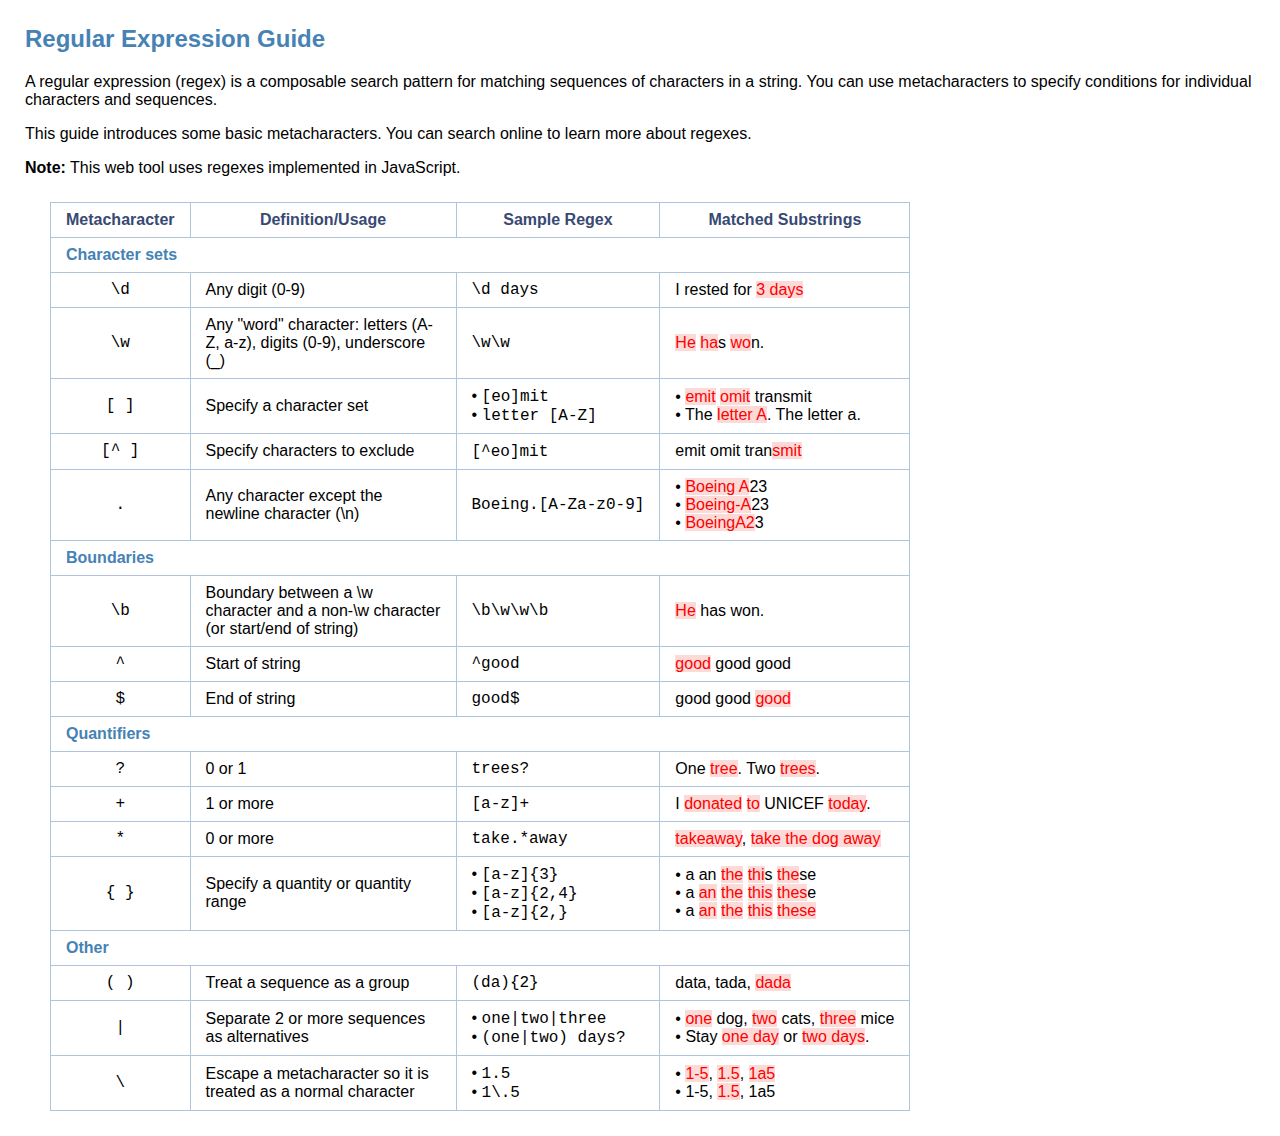
==== regex.html @ 8abe110c "Add regex guide" ====
<!DOCTYPE html>
<html>

<head>
    <meta charset="utf-8" />
    <link rel="icon" type="image/png" href="./favicons/16x16.png" sizes="16x16">
    <link rel="icon" type="image/png" href="./favicons/32x32.png" sizes="32x32">
    <link rel="icon" type="image/png" href="./favicons/96x96.png" sizes="96x96">
    <title>Regular Expression Guide</title>
    <style>
        body {font-family: Arial, monospace; margin: 25px; color: #000000; background-color: #ffffff;}
        h2 {color: #4682b4;}
        span {color: #ff0000; background-color: #fcdad8;}
        table {border-collapse: collapse; margin: 25px; border: 1px solid #b0c4de;}
        th {color: #384a73;}
        th, td {padding: 8px 15px; max-width: 235px; border: 1px solid #b0c4de;}
        .category {color: #4682b4;}
        .center {text-align: center;}
        .regex {font-family: Courier, "Roboto Mono", monospace; font-size: 1em; color: #000000 !important; background-color: #ffffff !important}
    </style>
</head>
<body>
    <h2>Regular Expression Guide</h2>
    <p>
        A regular expression (regex) is a composable search pattern for 
        matching sequences of characters in a string. You can use 
        metacharacters to specify conditions for individual characters and sequences. 
    </p>
    <p>
        This guide introduces some basic metacharacters. 
        You can search online to learn more about regexes.
    </p>
    <p>
        <b>Note:</b> This web tool uses regexes implemented in JavaScript.
    </p>
    <table>
        <tr>
            <th>Metacharacter</th>
            <th>Definition/Usage</th>
            <th style="min-width: 120px;">Sample Regex</th>
            <th>Matched Substrings</th>
        </tr>
        <tr>
            <td colspan="4" class="category"><b>Character sets</b></td>
        </tr>
        <tr>
            <td class="regex center">\d</td>
            <td>Any digit (0-9)</td>
            <td class="regex">\d days</td>
            <td>I rested for <span>3 days</span></td>
        </tr>
        <tr>
            <td class="regex center">\w</td>
            <td>Any "word" character: letters (A-Z, a-z), digits (0-9), underscore (_)</td>
            <td class="regex">\w\w</td>
            <td><span>He</span> <span>ha</span>s <span>wo</span>n.</td>
        </tr>
        <tr>
            <td class="regex center">[ ]</td>
            <td>Specify a character set</td>
            <td>
                &bull; <span class="regex">[eo]mit</span><br>
                &bull; <span class="regex">letter [A-Z]</span>
            </td>
            <td>
                &bull; <span>emit</span> <span>omit</span> transmit<br>
                &bull; The <span>letter A</span>. The letter a.
            </td>
        </tr>
        <tr>
            <td class="regex center">[^ ]</td>
            <td>Specify characters to exclude</td>
            <td>
                <span class="regex">[^eo]mit</span><br>
            </td>
            <td>
                emit omit tran<span>smit</span>
            </td>
        </tr>
        <tr>
            <td class="regex center">.</td>
            <td>Any character except the newline character (\n)</td>
            <td class="regex">Boeing.[A-Za-z0-9]</td>
            <td>
                &bull; <span>Boeing A</span>23<br>
                &bull; <span>Boeing-A</span>23<br>
                &bull; <span>BoeingA2</span>3
            </td>
        </tr>
        <tr>
            <td colspan="4" class="category"><b>Boundaries</b></td>
        </tr>
        <tr>
            <td class="regex center">\b</td>
            <td>Boundary between a \w character and a non-\w character (or start/end of string)</td>
            <td class="regex">\b\w\w\b</td>
            <td><span>He</span> has won.</td>
        </tr>
        <tr>
            <td class="regex center">^</td>
            <td>Start of string</td>
            <td class="regex">^good</td>
            <td><span>good</span> good good</td>
        </tr>
        <tr>
            <td class="regex center">$</td>
            <td>End of string</td>
            <td class="regex">good$</td>
            <td>good good <span>good</span></td>
        </tr>
        <tr>
            <td colspan="4" class="category"><b>Quantifiers</b></td>
        </tr>
        <tr>
            <td class="regex center">?</td>
            <td>0 or 1</td>
            <td class="regex">trees?</td>
            <td>One <span>tree</span>. Two <span>trees</span>.</td>
        </tr>
        <tr>
            <td class="regex center">+</td>
            <td>1 or more</td>
            <td class="regex">[a-z]+</td>
            <td>I <span>donated</span> <span>to</span> UNICEF <span>today</span>.</td>
        </tr>
        <tr>
            <td class="regex center">*</td>
            <td>0 or more</td>
            <td class="regex">take.*away</td>
            <td><span>takeaway</span>, <span>take the dog away</span></td>
        </tr>
        <tr>
            <td class="regex center">{ }</td>
            <td>Specify a quantity or quantity range</td>
            <td>
                &bull; <span class="regex">[a-z]{3}</span><br>
                &bull; <span class="regex">[a-z]{2,4}</span><br>
                &bull; <span class="regex">[a-z]{2,}</span>
            </td>
            <td>
                &bull; a an <span>the</span> <span>thi</span>s <span>the</span>se<br>
                &bull; a <span>an</span> <span>the</span> <span>this</span> <span>thes</span>e<br>
                &bull; a <span>an</span> <span>the</span> <span>this</span> <span>these</span>
            </td>
        </tr>
        <tr>
            <td colspan="4" class="category"><b>Other</b></td>
        </tr>
        <tr>
            <td class="regex center">( )</td>
            <td>Treat a sequence as a group</td>
            <td class="regex">(da){2}</td>
            <td>data, tada, <span>dada</span></td>
        </tr>
        <tr>
            <td class="regex center">|</td>
            <td>Separate 2 or more sequences as alternatives</td>
            <td>
                &bull; <span class="regex">one|two|three</span><br>
                &bull; <span class="regex">(one|two) days?</span>
            </td>
            <td>
                &bull; <span>one</span> dog, <span>two</span> cats, <span>three</span> mice<br>
                &bull; Stay <span>one day</span> or <span>two days</span>.
            </td>
        </tr>
        <tr>
            <td class="regex center">\</td>
            <td>
                Escape a metacharacter so it is treated as a normal character
            </td>
            <td>
                &bull; <span class="regex">1.5</span><br>
                &bull; <span class="regex">1\.5</span>
            </td>
            <td>
                &bull; <span>1-5</span>, <span>1.5</span>, <span>1a5</span><br>
                &bull; 1-5, <span>1.5</span>, 1a5
            </td>
        </tr>
    </table>
</body>
</html>
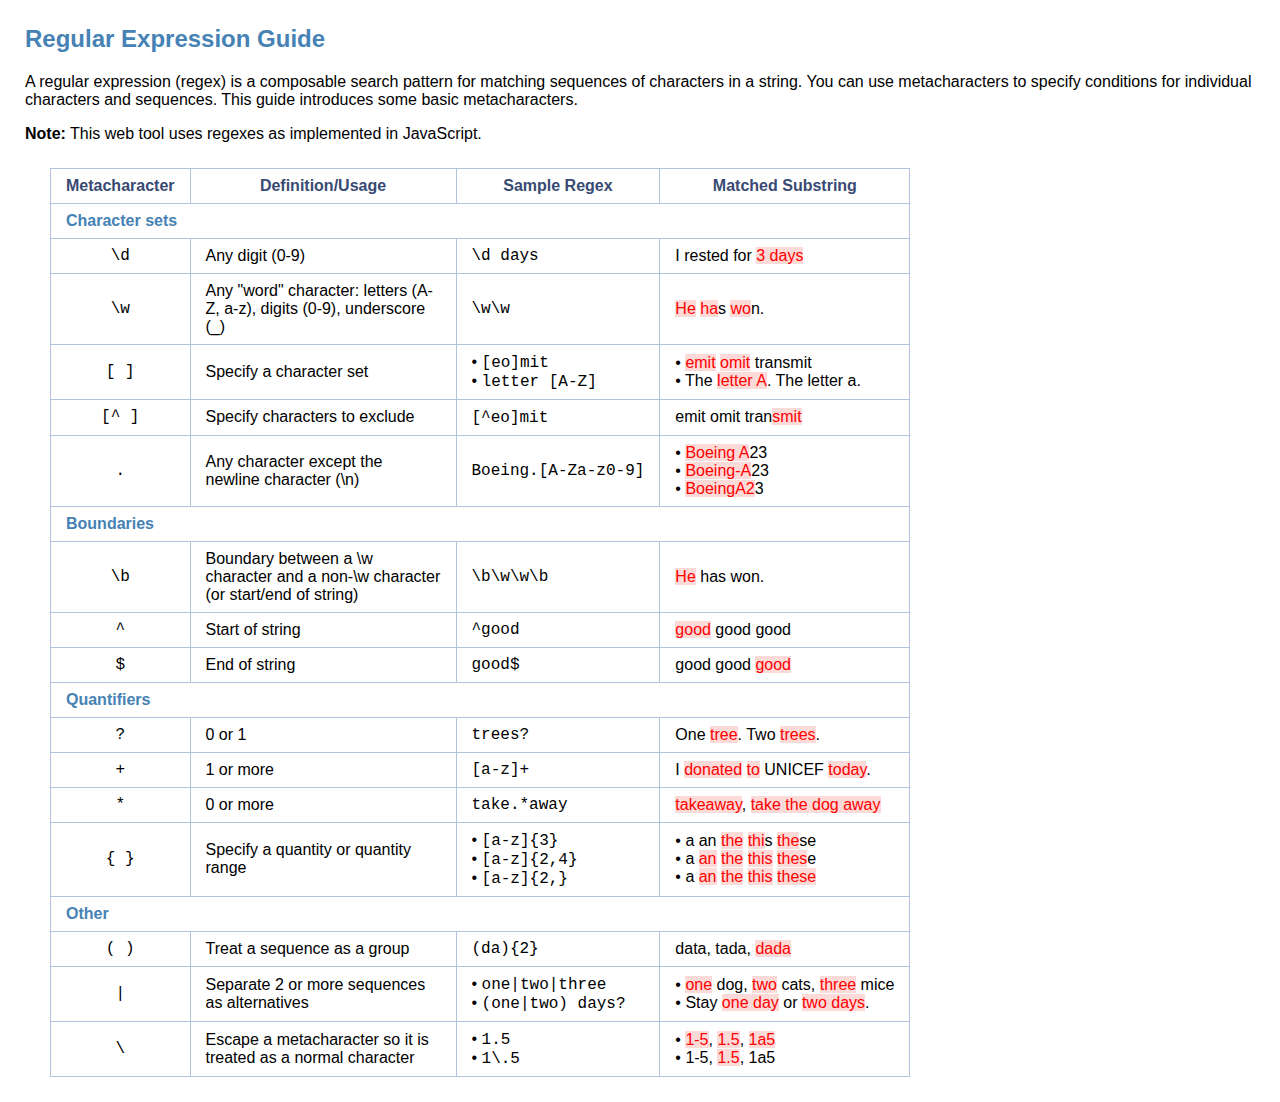
==== commit 9ff0760d: "Added 'About' modal" ====
--- a/regex.html
+++ b/regex.html
@@ -8,15 +8,32 @@
     <link rel="icon" type="image/png" href="./favicons/96x96.png" sizes="96x96">
     <title>Regular Expression Guide</title>
     <style>
-        body {font-family: Arial, monospace; margin: 25px; color: #000000; background-color: #ffffff;}
-        h2 {color: #4682b4;}
-        span {color: #ff0000; background-color: #fcdad8;}
-        table {border-collapse: collapse; margin: 25px; border: 1px solid #b0c4de;}
-        th {color: #384a73;}
-        th, td {padding: 8px 15px; max-width: 235px; border: 1px solid #b0c4de;}
-        .category {color: #4682b4;}
-        .center {text-align: center;}
-        .regex {font-family: Courier, "Roboto Mono", monospace; font-size: 1em; color: #000000 !important; background-color: #ffffff !important}
+        body {
+            font-family: Arial, monospace; 
+            margin: 25px; color: #000000; 
+            background-color: #ffffff;
+        }
+        h2 { color: #4682b4; }
+        span { 
+            color: #ff0000; 
+            background-color: #fcdad8; 
+        }
+        table {
+            border-collapse: collapse; 
+            margin: 25px; 
+            border: 1px solid #b0c4de;
+        }
+        th { color: #384a73; }
+        th, td { 
+            padding: 8px 15px; 
+            max-width: 235px; 
+            border: 1px solid #b0c4de; }
+        .category { color: #4682b4; }
+        .center { text-align: center; }
+        .regex { 
+            font-family: Courier, "Roboto Mono", monospace; 
+            font-size: 1em; color: #000000 !important; 
+            background-color: #ffffff !important }
     </style>
 </head>
 <body>
@@ -25,20 +42,17 @@
         A regular expression (regex) is a composable search pattern for 
         matching sequences of characters in a string. You can use 
         metacharacters to specify conditions for individual characters and sequences. 
+        This guide introduces some basic metacharacters.
     </p>
     <p>
-        This guide introduces some basic metacharacters. 
-        You can search online to learn more about regexes.
-    </p>
-    <p>
-        <b>Note:</b> This web tool uses regexes implemented in JavaScript.
+        <b>Note:</b> This web tool uses regexes as implemented in JavaScript.
     </p>
     <table>
         <tr>
             <th>Metacharacter</th>
             <th>Definition/Usage</th>
             <th style="min-width: 120px;">Sample Regex</th>
-            <th>Matched Substrings</th>
+            <th>Matched Substring</th>
         </tr>
         <tr>
             <td colspan="4" class="category"><b>Character sets</b></td>
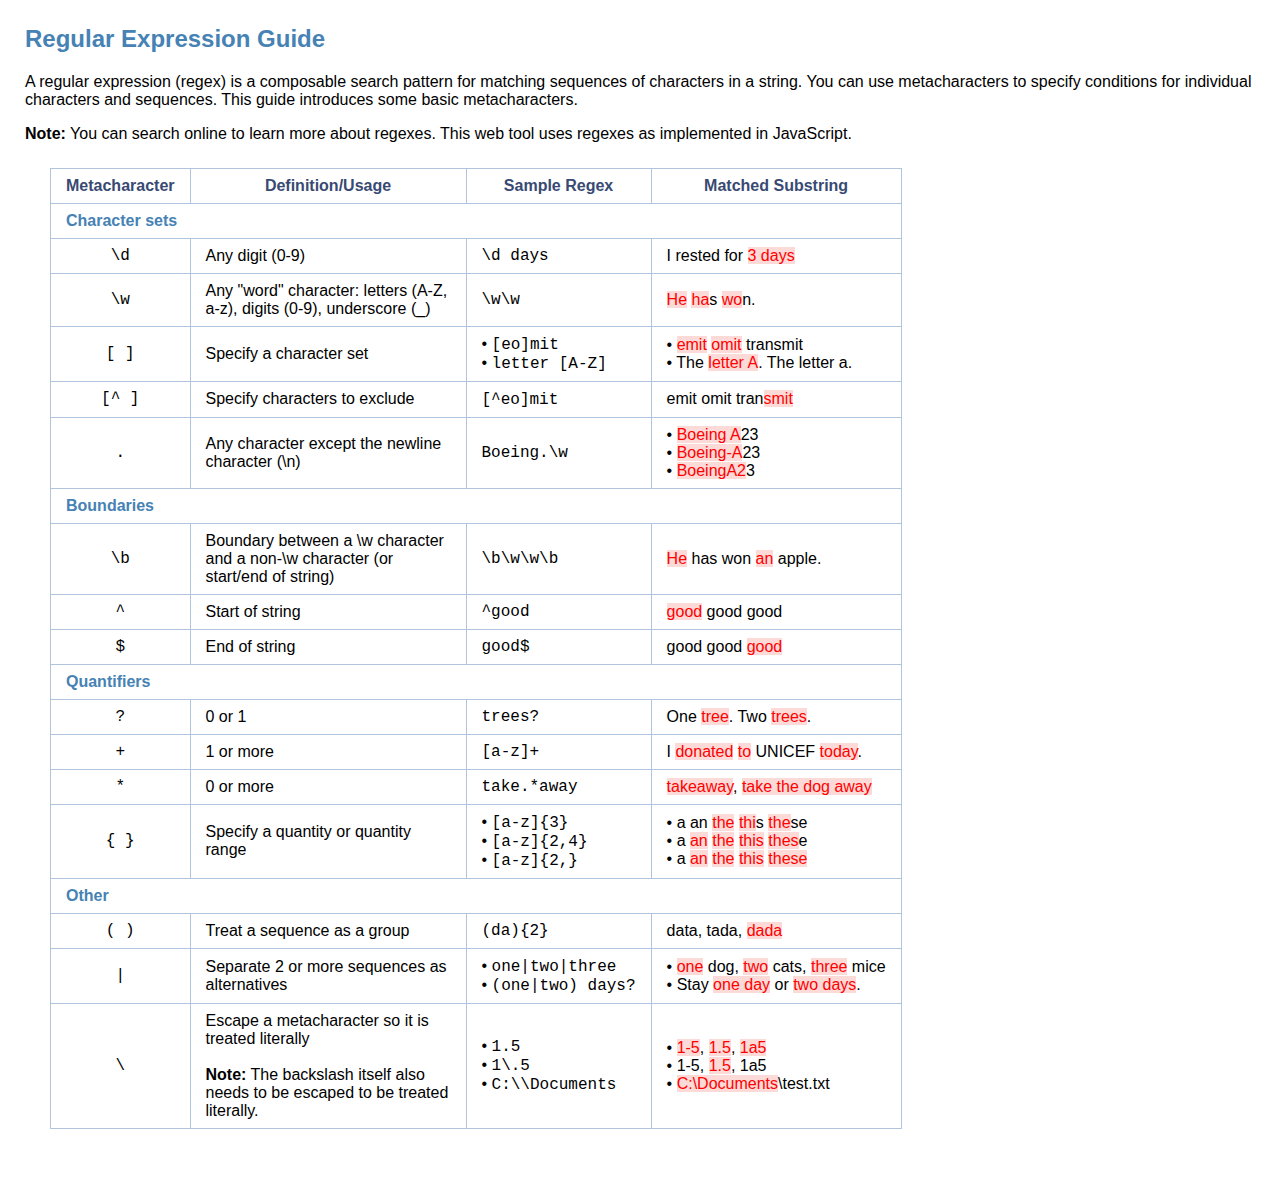
==== commit e8d25592: "Fix sort bug on Chrome" ====
--- a/regex.html
+++ b/regex.html
@@ -26,7 +26,7 @@
         th { color: #384a73; }
         th, td { 
             padding: 8px 15px; 
-            max-width: 235px; 
+            max-width: 245px; 
             border: 1px solid #b0c4de; }
         .category { color: #4682b4; }
         .center { text-align: center; }
@@ -45,7 +45,7 @@
         This guide introduces some basic metacharacters.
     </p>
     <p>
-        <b>Note:</b> This web tool uses regexes as implemented in JavaScript.
+        <b>Note:</b> You can search online to learn more about regexes. This web tool uses regexes as implemented in JavaScript.
     </p>
     <table>
         <tr>
@@ -94,7 +94,7 @@
         <tr>
             <td class="regex center">.</td>
             <td>Any character except the newline character (\n)</td>
-            <td class="regex">Boeing.[A-Za-z0-9]</td>
+            <td class="regex">Boeing.\w</td>
             <td>
                 &bull; <span>Boeing A</span>23<br>
                 &bull; <span>Boeing-A</span>23<br>
@@ -108,7 +108,7 @@
             <td class="regex center">\b</td>
             <td>Boundary between a \w character and a non-\w character (or start/end of string)</td>
             <td class="regex">\b\w\w\b</td>
-            <td><span>He</span> has won.</td>
+            <td><span>He</span> has won <span>an</span> apple.</td>
         </tr>
         <tr>
             <td class="regex center">^</td>
@@ -181,17 +181,21 @@
         <tr>
             <td class="regex center">\</td>
             <td>
-                Escape a metacharacter so it is treated as a normal character
+                Escape a metacharacter so it is treated literally<br><br>
+                <b>Note:</b> The backslash itself also needs to be escaped to be treated literally.
             </td>
             <td>
                 &bull; <span class="regex">1.5</span><br>
-                &bull; <span class="regex">1\.5</span>
+                &bull; <span class="regex">1\.5</span><br>
+                &bull; <span class="regex">C:\\Documents</span>
             </td>
             <td>
                 &bull; <span>1-5</span>, <span>1.5</span>, <span>1a5</span><br>
-                &bull; 1-5, <span>1.5</span>, 1a5
+                &bull; 1-5, <span>1.5</span>, 1a5<br>
+                &bull; <span>C:\Documents</span>\test.txt
             </td>
         </tr>
     </table>
+    <br>
 </body>
 </html>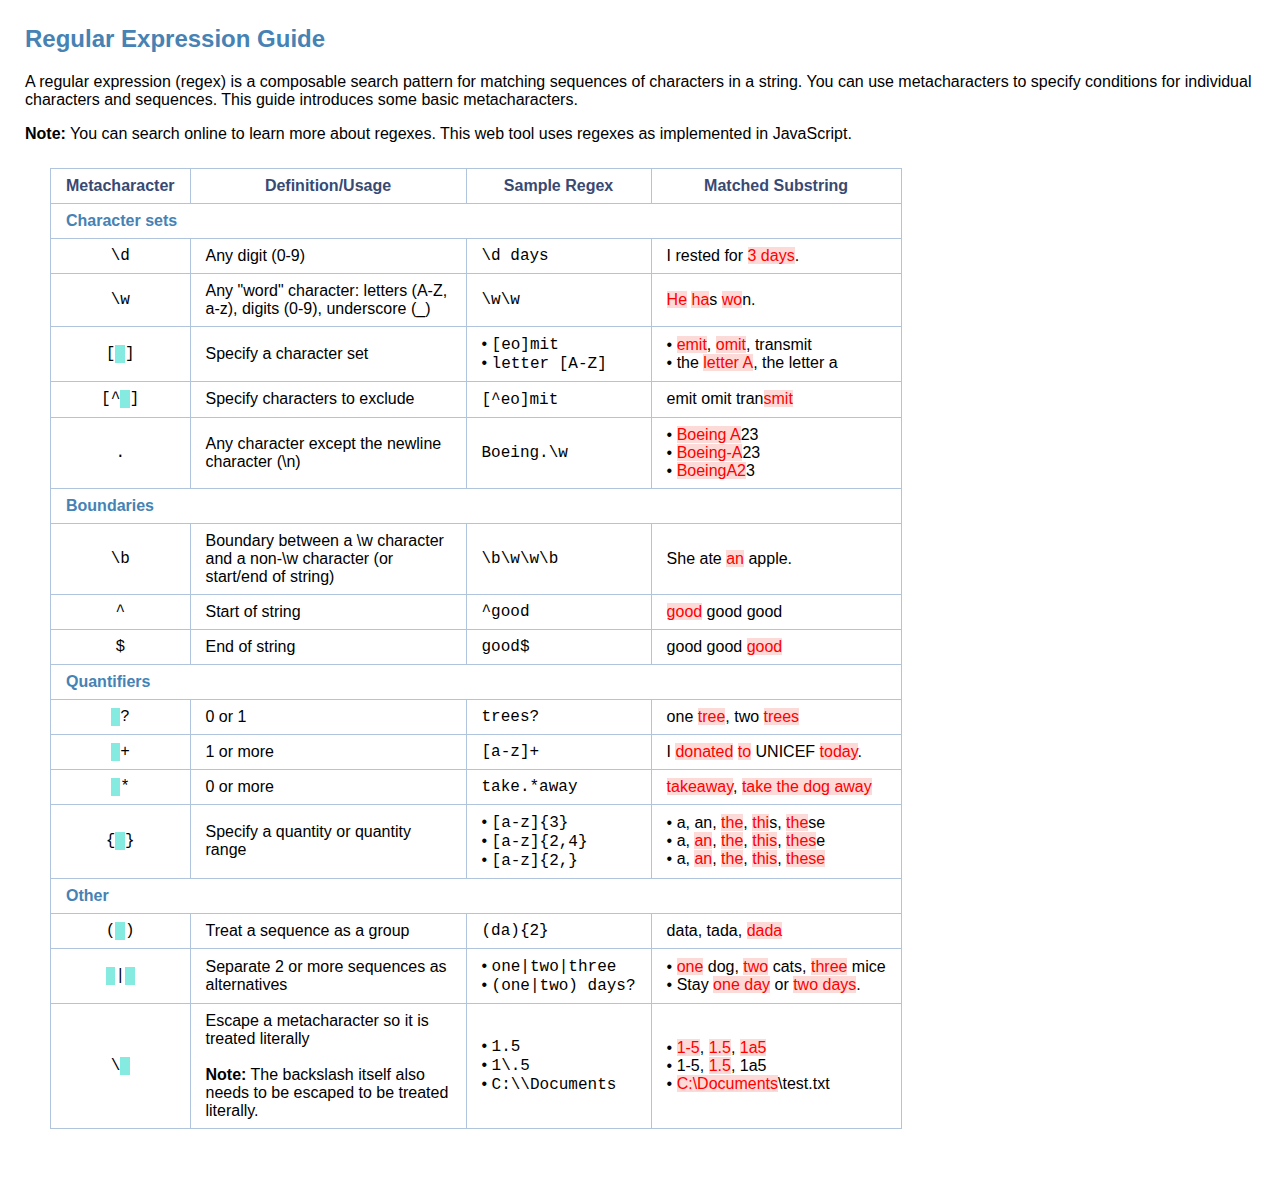
==== commit b37aa846: "Minor improvements on regex guide and about modal" ====
--- a/regex.html
+++ b/regex.html
@@ -33,7 +33,8 @@
         .regex { 
             font-family: Courier, "Roboto Mono", monospace; 
             font-size: 1em; color: #000000 !important; 
-            background-color: #ffffff !important }
+            background-color: #ffffff !important; }
+        text { background-color: #85ebe1; }
     </style>
 </head>
 <body>
@@ -61,7 +62,7 @@
             <td class="regex center">\d</td>
             <td>Any digit (0-9)</td>
             <td class="regex">\d days</td>
-            <td>I rested for <span>3 days</span></td>
+            <td>I rested for <span>3 days</span>.</td>
         </tr>
         <tr>
             <td class="regex center">\w</td>
@@ -70,19 +71,19 @@
             <td><span>He</span> <span>ha</span>s <span>wo</span>n.</td>
         </tr>
         <tr>
-            <td class="regex center">[ ]</td>
+            <td class="regex center">[<text>&nbsp;</text>]</td>
             <td>Specify a character set</td>
             <td>
                 &bull; <span class="regex">[eo]mit</span><br>
                 &bull; <span class="regex">letter [A-Z]</span>
             </td>
             <td>
-                &bull; <span>emit</span> <span>omit</span> transmit<br>
-                &bull; The <span>letter A</span>. The letter a.
-            </td>
-        </tr>
-        <tr>
-            <td class="regex center">[^ ]</td>
+                &bull; <span>emit</span>, <span>omit</span>, transmit<br>
+                &bull; the <span>letter A</span>, the letter a
+            </td>
+        </tr>
+        <tr>
+            <td class="regex center">[^<text>&nbsp;</text>]</td>
             <td>Specify characters to exclude</td>
             <td>
                 <span class="regex">[^eo]mit</span><br>
@@ -108,7 +109,7 @@
             <td class="regex center">\b</td>
             <td>Boundary between a \w character and a non-\w character (or start/end of string)</td>
             <td class="regex">\b\w\w\b</td>
-            <td><span>He</span> has won <span>an</span> apple.</td>
+            <td>She ate <span>an</span> apple.</td>
         </tr>
         <tr>
             <td class="regex center">^</td>
@@ -126,25 +127,25 @@
             <td colspan="4" class="category"><b>Quantifiers</b></td>
         </tr>
         <tr>
-            <td class="regex center">?</td>
+            <td class="regex center"><text>&nbsp;</text>?</td>
             <td>0 or 1</td>
             <td class="regex">trees?</td>
-            <td>One <span>tree</span>. Two <span>trees</span>.</td>
-        </tr>
-        <tr>
-            <td class="regex center">+</td>
+            <td>one <span>tree</span>, two <span>trees</span></td>
+        </tr>
+        <tr>
+            <td class="regex center"><text>&nbsp;</text>+</td>
             <td>1 or more</td>
             <td class="regex">[a-z]+</td>
             <td>I <span>donated</span> <span>to</span> UNICEF <span>today</span>.</td>
         </tr>
         <tr>
-            <td class="regex center">*</td>
+            <td class="regex center"><text>&nbsp;</text>*</td>
             <td>0 or more</td>
             <td class="regex">take.*away</td>
             <td><span>takeaway</span>, <span>take the dog away</span></td>
         </tr>
         <tr>
-            <td class="regex center">{ }</td>
+            <td class="regex center">{<text>&nbsp;</text>}</td>
             <td>Specify a quantity or quantity range</td>
             <td>
                 &bull; <span class="regex">[a-z]{3}</span><br>
@@ -152,22 +153,22 @@
                 &bull; <span class="regex">[a-z]{2,}</span>
             </td>
             <td>
-                &bull; a an <span>the</span> <span>thi</span>s <span>the</span>se<br>
-                &bull; a <span>an</span> <span>the</span> <span>this</span> <span>thes</span>e<br>
-                &bull; a <span>an</span> <span>the</span> <span>this</span> <span>these</span>
+                &bull; a, an, <span>the</span>, <span>thi</span>s, <span>the</span>se<br>
+                &bull; a, <span>an</span>, <span>the</span>, <span>this</span>, <span>thes</span>e<br>
+                &bull; a, <span>an</span>, <span>the</span>, <span>this</span>, <span>these</span>
             </td>
         </tr>
         <tr>
             <td colspan="4" class="category"><b>Other</b></td>
         </tr>
         <tr>
-            <td class="regex center">( )</td>
+            <td class="regex center">(<text>&nbsp;</text>)</td>
             <td>Treat a sequence as a group</td>
             <td class="regex">(da){2}</td>
             <td>data, tada, <span>dada</span></td>
         </tr>
         <tr>
-            <td class="regex center">|</td>
+            <td class="regex center"><text>&nbsp;</text>|<text>&nbsp;</text></td>
             <td>Separate 2 or more sequences as alternatives</td>
             <td>
                 &bull; <span class="regex">one|two|three</span><br>
@@ -179,7 +180,7 @@
             </td>
         </tr>
         <tr>
-            <td class="regex center">\</td>
+            <td class="regex center">\<text>&nbsp;</text></td>
             <td>
                 Escape a metacharacter so it is treated literally<br><br>
                 <b>Note:</b> The backslash itself also needs to be escaped to be treated literally.
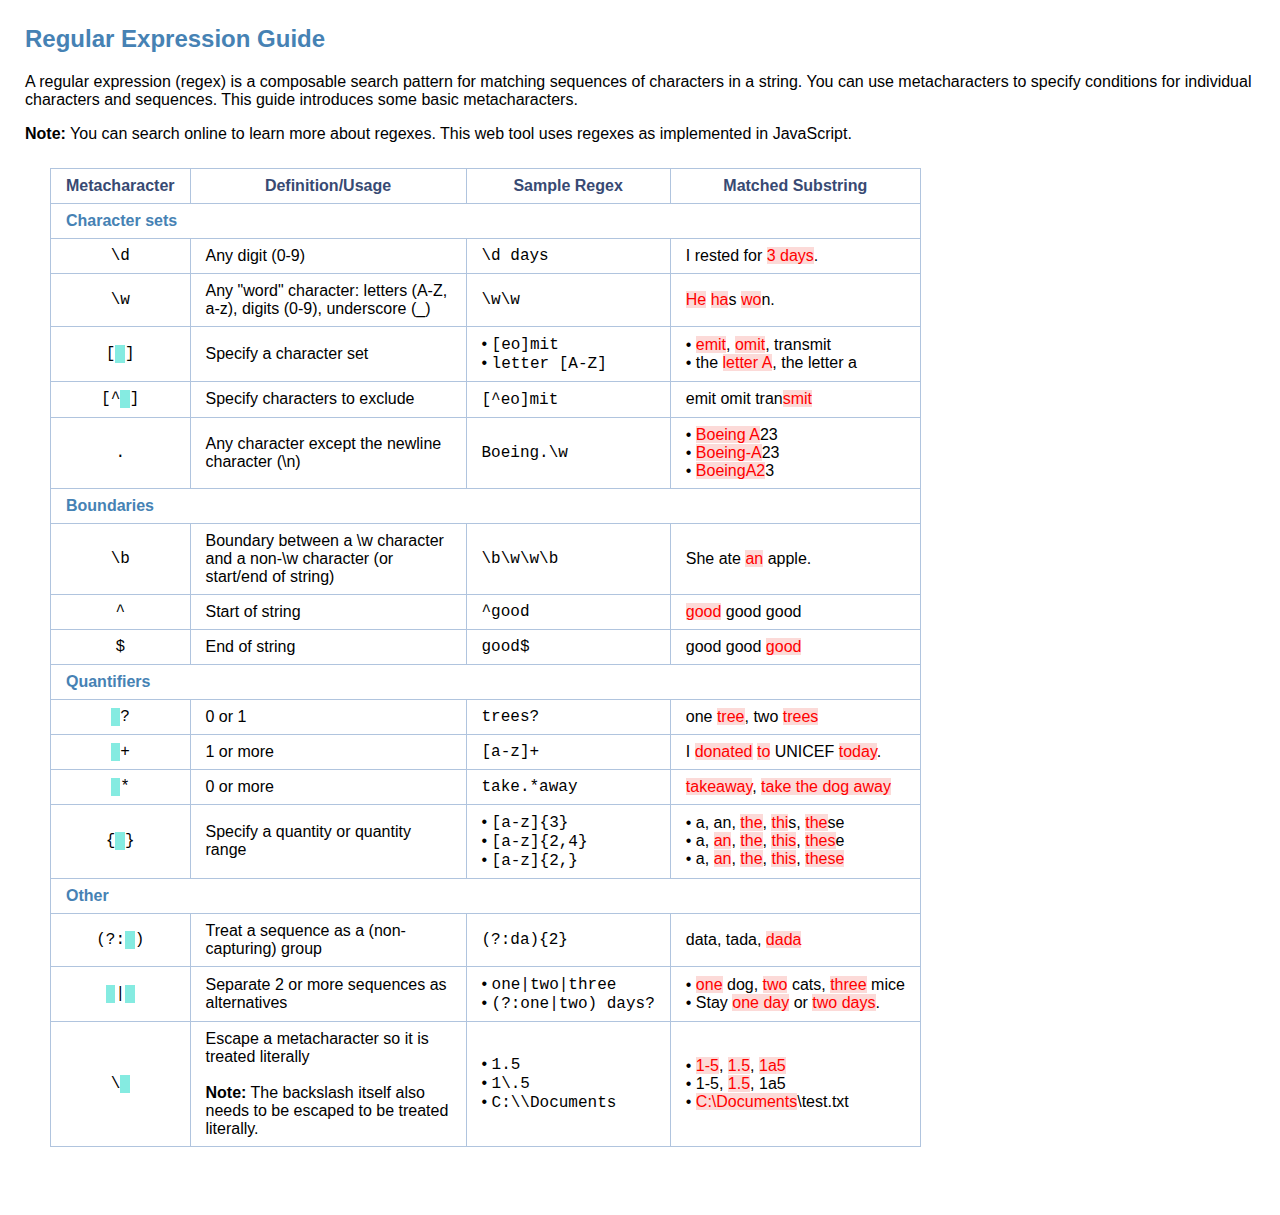
==== commit 6fc82718: "Update regex.html" ====
--- a/regex.html
+++ b/regex.html
@@ -162,9 +162,9 @@
             <td colspan="4" class="category"><b>Other</b></td>
         </tr>
         <tr>
-            <td class="regex center">(<text>&nbsp;</text>)</td>
-            <td>Treat a sequence as a group</td>
-            <td class="regex">(da){2}</td>
+            <td class="regex center">(?:<text>&nbsp;</text>)</td>
+            <td>Treat a sequence as a (non-capturing) group</td>
+            <td class="regex">(?:da){2}</td>
             <td>data, tada, <span>dada</span></td>
         </tr>
         <tr>
@@ -172,7 +172,7 @@
             <td>Separate 2 or more sequences as alternatives</td>
             <td>
                 &bull; <span class="regex">one|two|three</span><br>
-                &bull; <span class="regex">(one|two) days?</span>
+                &bull; <span class="regex">(?:one|two) days?</span>
             </td>
             <td>
                 &bull; <span>one</span> dog, <span>two</span> cats, <span>three</span> mice<br>
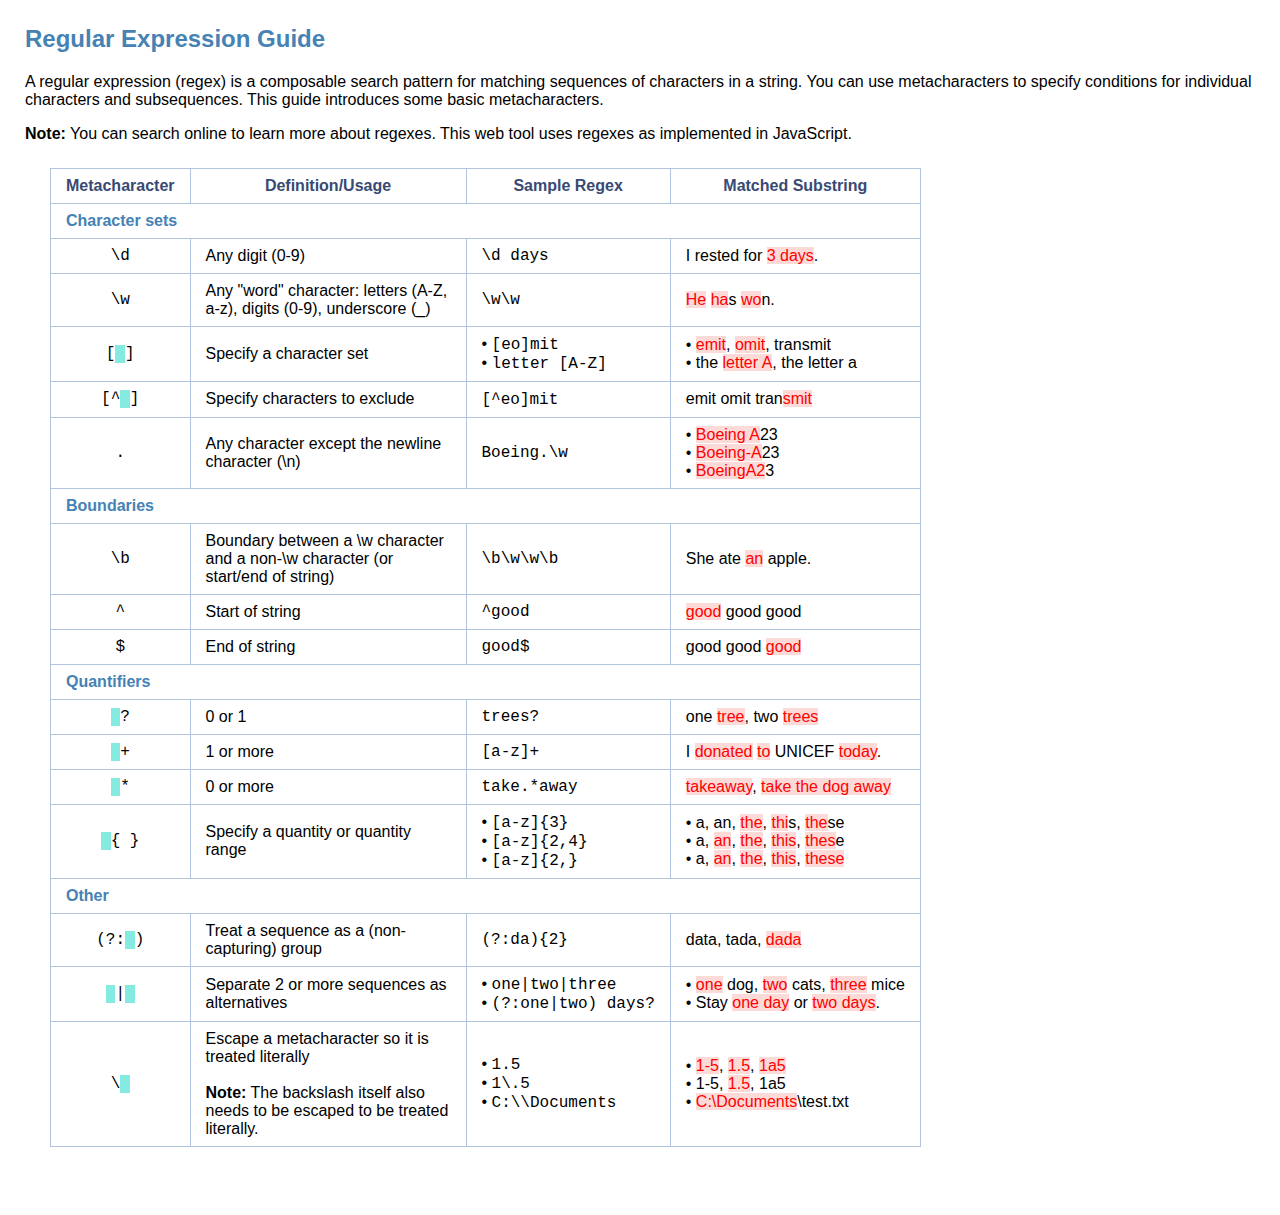
==== commit 88f7327a: "Fix typo and update regex.html" ====
--- a/regex.html
+++ b/regex.html
@@ -42,7 +42,7 @@
     <p>
         A regular expression (regex) is a composable search pattern for 
         matching sequences of characters in a string. You can use 
-        metacharacters to specify conditions for individual characters and sequences. 
+        metacharacters to specify conditions for individual characters and subsequences. 
         This guide introduces some basic metacharacters.
     </p>
     <p>
@@ -145,7 +145,7 @@
             <td><span>takeaway</span>, <span>take the dog away</span></td>
         </tr>
         <tr>
-            <td class="regex center">{<text>&nbsp;</text>}</td>
+            <td class="regex center"><text>&nbsp;</text>{ }</td>
             <td>Specify a quantity or quantity range</td>
             <td>
                 &bull; <span class="regex">[a-z]{3}</span><br>
